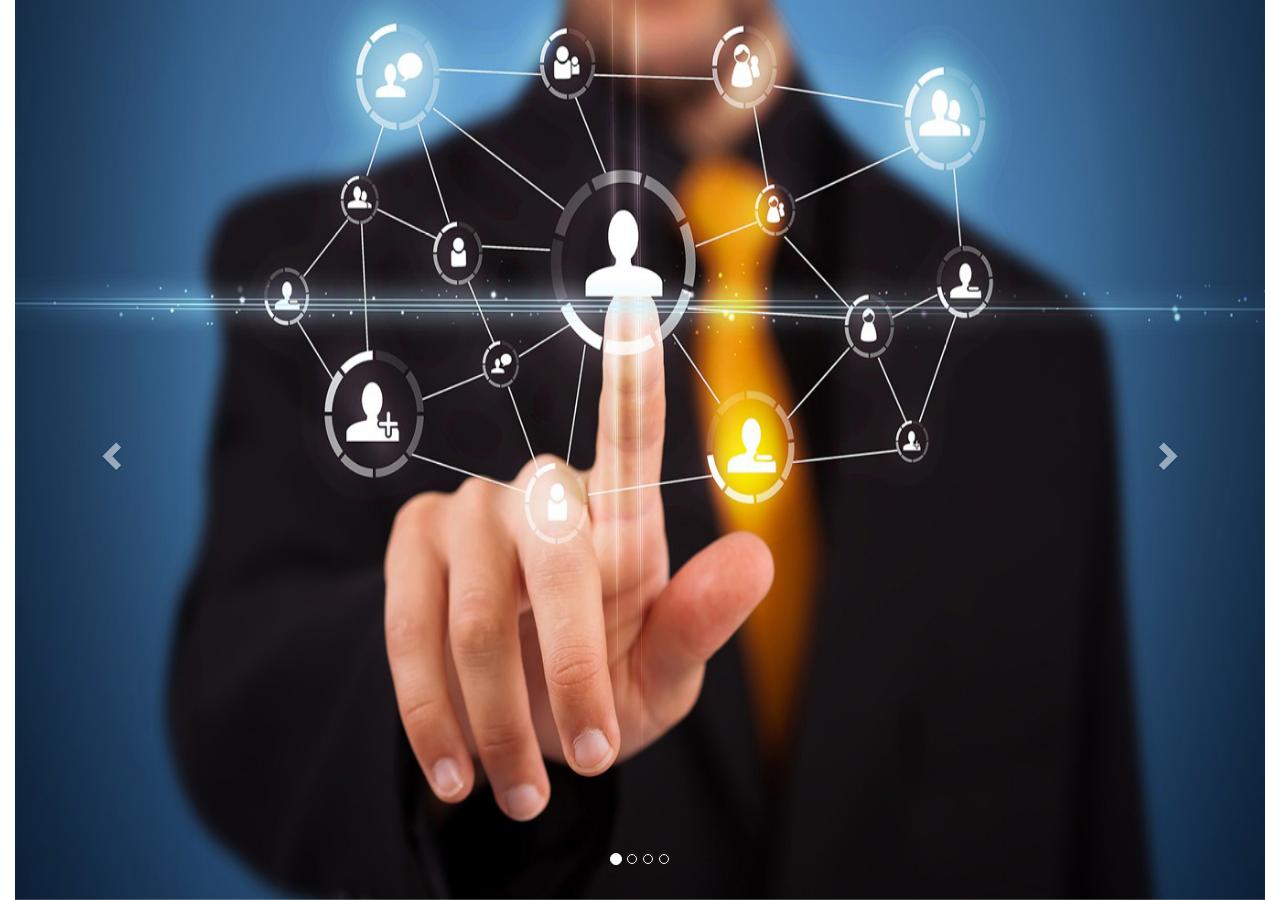
==== slider-page/slider.html @ 4c99e72b "12-07-2023" ====
<!DOCTYPE html>
<html lang="en">
<head>
  <title>Bootstrap Example</title>
  <meta charset="utf-8">
  <meta name="viewport" content="width=device-width, initial-scale=1">
  <link rel="stylesheet" href="https://maxcdn.bootstrapcdn.com/bootstrap/3.4.1/css/bootstrap.min.css">
  <script src="https://ajax.googleapis.com/ajax/libs/jquery/3.6.4/jquery.min.js"></script>
  <script src="https://maxcdn.bootstrapcdn.com/bootstrap/3.4.1/js/bootstrap.min.js"></script>
  <link rel="stylesheet" href="styles.css">
</head>
<body>

<div class="container">
  <div id="myCarousel" class="carousel slide" data-ride="carousel">
    <!-- Indicators -->
    <ol class="carousel-indicators">
      <li data-target="#myCarousel" data-slide-to="0" class="active"></li>
      <li data-target="#myCarousel" data-slide-to="1"></li>
      <li data-target="#myCarousel" data-slide-to="2"></li>
      <li data-target="#myCarousel" data-slide-to="3"></li>
    </ol>

    <!-- Wrapper for slides -->
    <div class="carousel-inner">
      <div class="item active">
        <img src="images/slide-1.jpg" style="height:100vh; width:100%;">
      </div>

      <div class="item">
        <img src="images/slide-2.jpg" style="height:100vh; width:100%;">
      </div>
    
      <div class="item">
        <img src="images/slide-3.jpg" style="height:100vh; width:100%;">
      </div>

      <div class="item">
        <img src="images/slide-4.jpg" style="height:100vh; width:100%;">
      </div>
    </div>

    <!-- Left and right controls -->
    <a class="left carousel-control" href="#myCarousel" data-slide="prev">
      <span class="glyphicon glyphicon-chevron-left"></span>
      <span class="sr-only">Previous</span>
    </a>
    <a class="right carousel-control" href="#myCarousel" data-slide="next">
      <span class="glyphicon glyphicon-chevron-right"></span>
      <span class="sr-only">Next</span>
    </a>
  </div>
</div>

</body>
</html>
---- slider-page/styles.css ----
.container{
    width:100vw;
}
.carousel-inner{
    height:100vh; 
    width:100%;
}
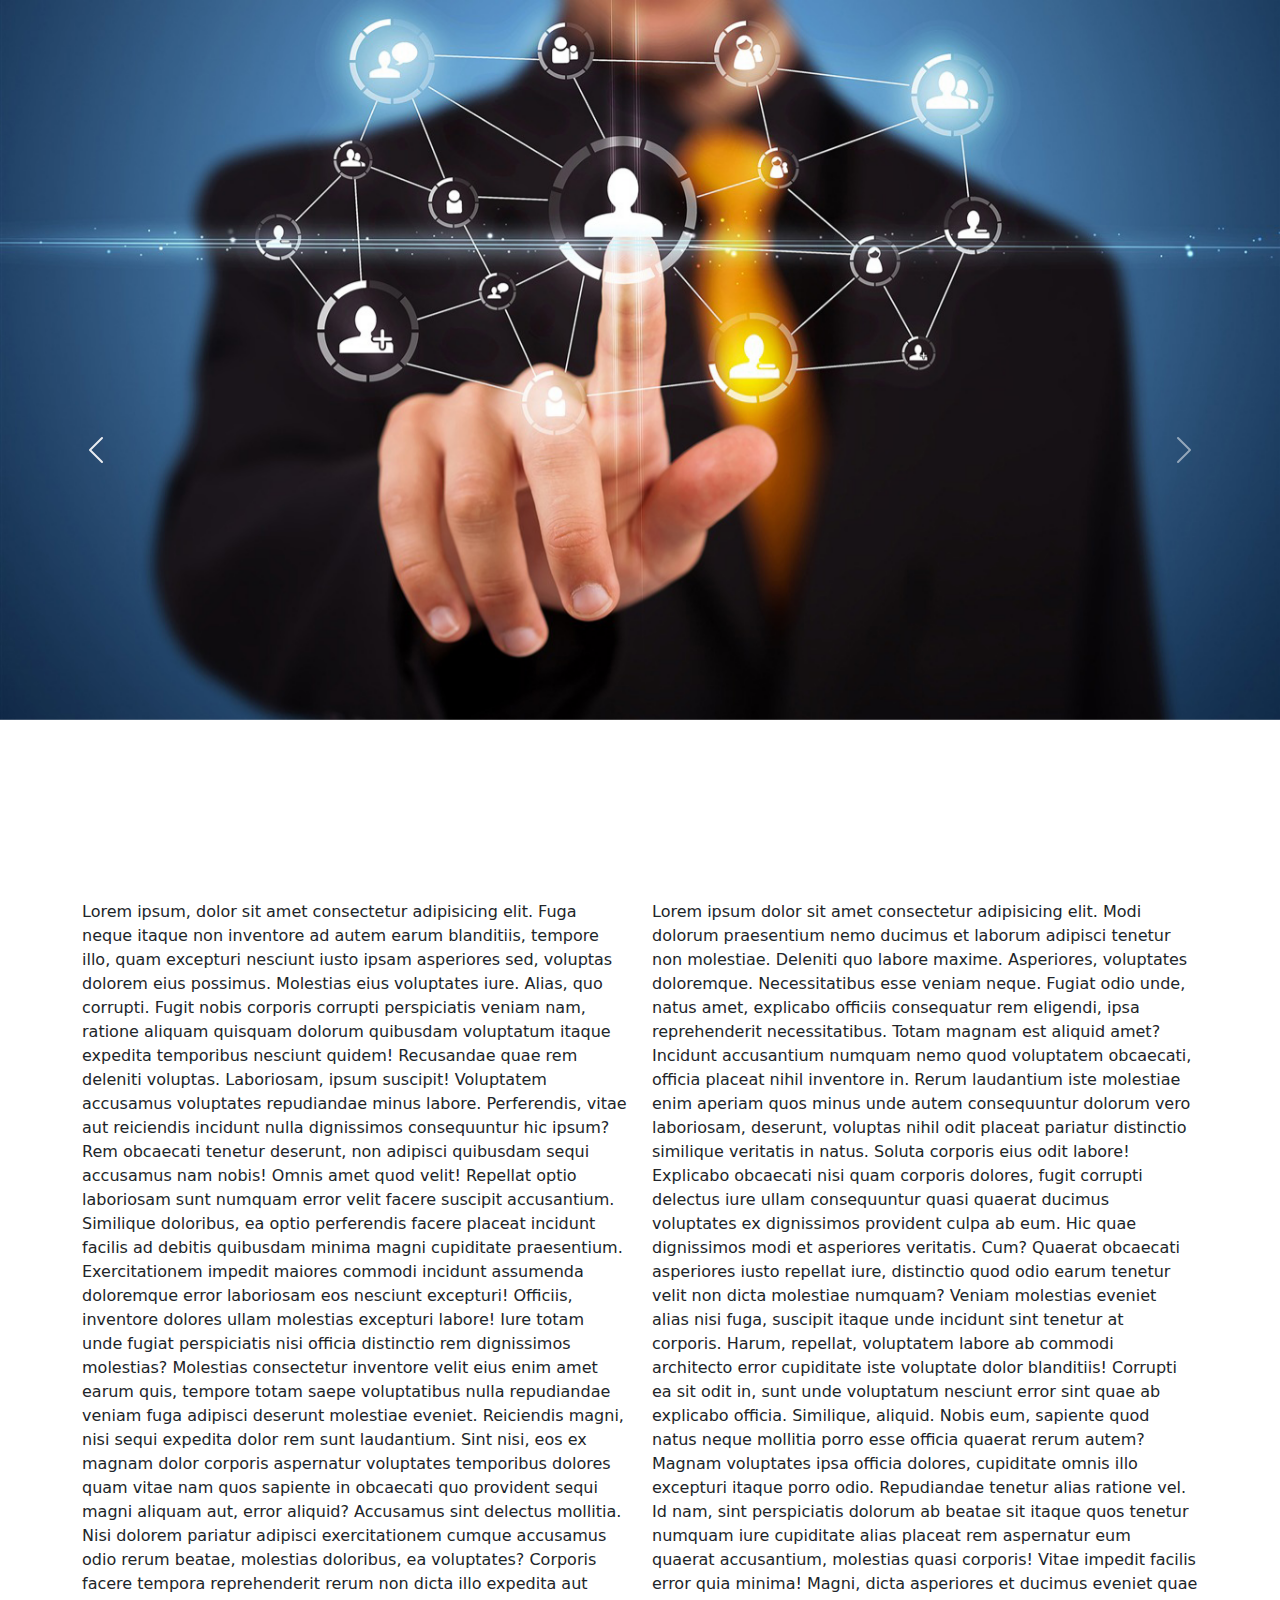
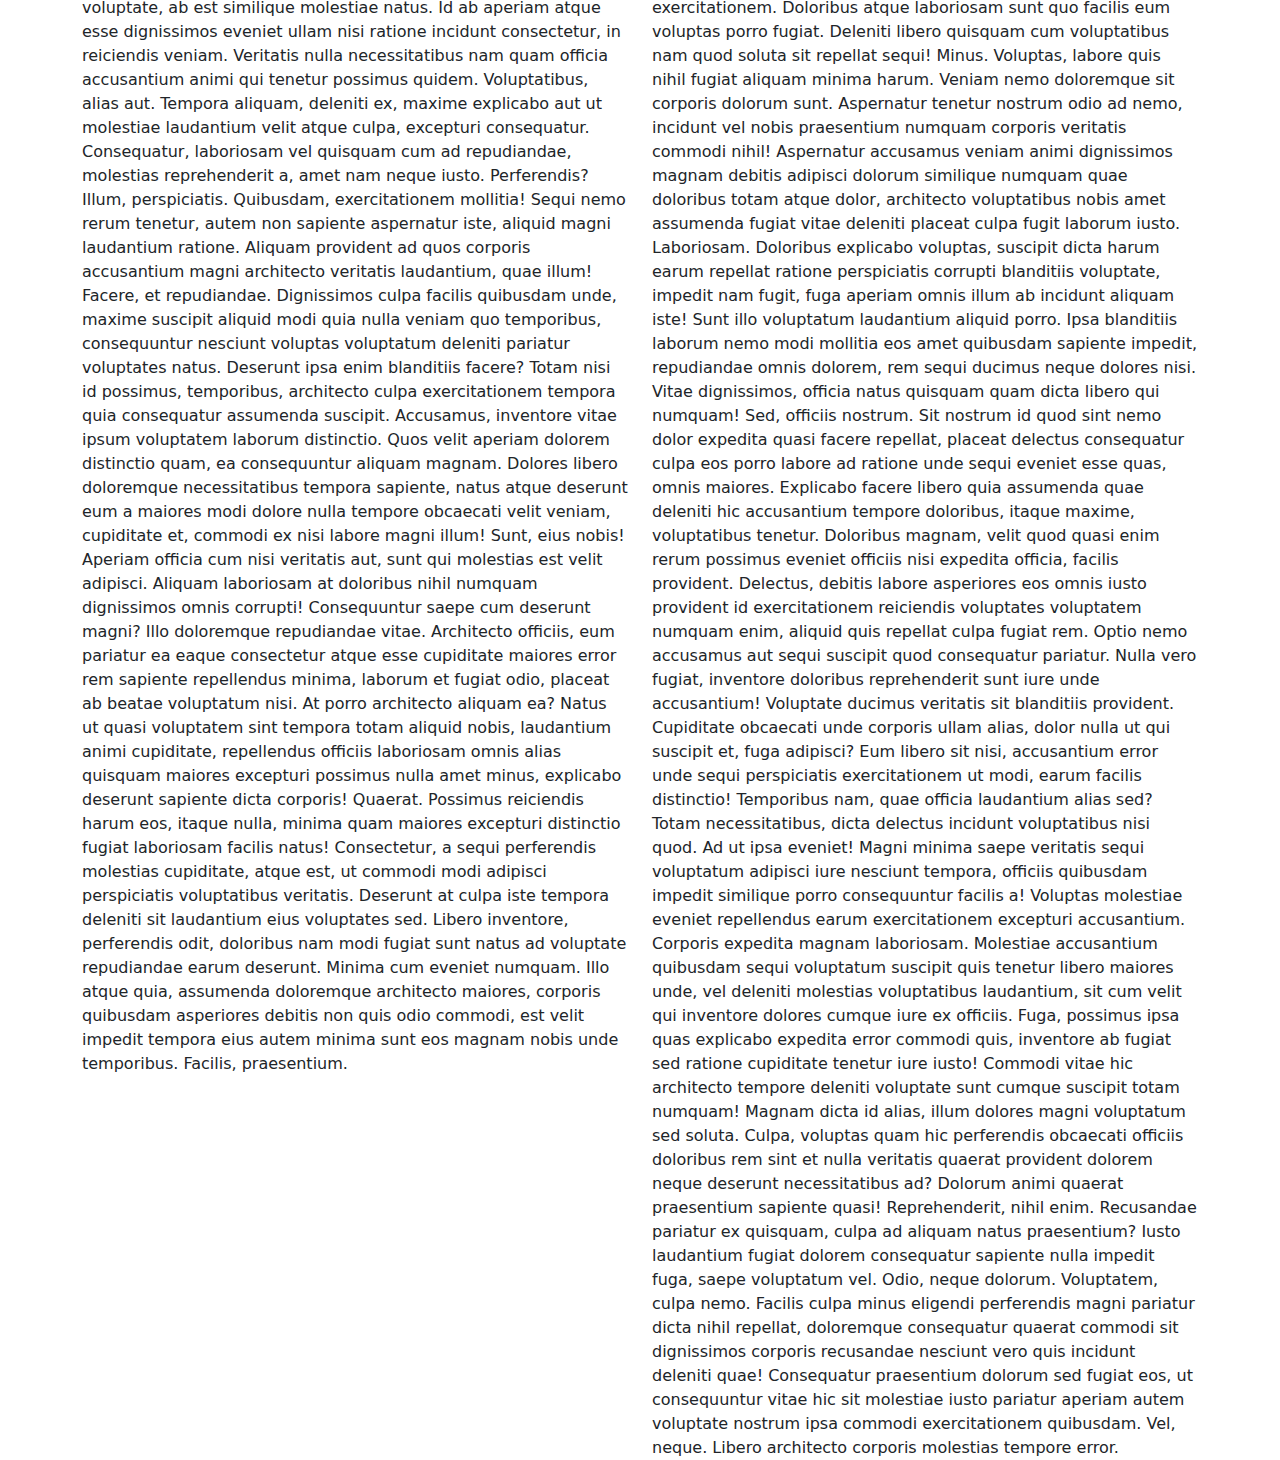
==== commit 36138fc9: "add paragraph" ====
--- a/slider-page/slider.html
+++ b/slider-page/slider.html
@@ -4,51 +4,100 @@
   <title>Bootstrap Example</title>
   <meta charset="utf-8">
   <meta name="viewport" content="width=device-width, initial-scale=1">
-  <link rel="stylesheet" href="https://maxcdn.bootstrapcdn.com/bootstrap/3.4.1/css/bootstrap.min.css">
-  <script src="https://ajax.googleapis.com/ajax/libs/jquery/3.6.4/jquery.min.js"></script>
-  <script src="https://maxcdn.bootstrapcdn.com/bootstrap/3.4.1/js/bootstrap.min.js"></script>
+  <link rel="stylesheet" href="https://cdn.jsdelivr.net/npm/bootstrap@5.3.0/dist/css/bootstrap.min.css">
+  <script src="https://cdn.jsdelivr.net/npm/bootstrap@5.3.0/dist/js/bootstrap.bundle.min.js"></script>
   <link rel="stylesheet" href="styles.css">
 </head>
 <body>
 
-<div class="container">
-  <div id="myCarousel" class="carousel slide" data-ride="carousel">
-    <!-- Indicators -->
-    <ol class="carousel-indicators">
-      <li data-target="#myCarousel" data-slide-to="0" class="active"></li>
-      <li data-target="#myCarousel" data-slide-to="1"></li>
-      <li data-target="#myCarousel" data-slide-to="2"></li>
-      <li data-target="#myCarousel" data-slide-to="3"></li>
-    </ol>
+<div id="myCarousel" class="carousel slide" data-bs-ride="carousel">
+  <!-- Indicators -->
+  <ol class="carousel-indicators" style="list-style-type: none">
+    <li data-bs-target="#myCarousel" data-bs-slide-to="0" class="active"></li>
+    <li data-bs-target="#myCarousel" data-bs-slide-to="1"></li>
+    <li data-bs-target="#myCarousel" data-bs-slide-to="2"></li>
+    <li data-bs-target="#myCarousel" data-bs-slide-to="3"></li>
+  </ol>
 
-    <!-- Wrapper for slides -->
-    <div class="carousel-inner">
-      <div class="item active">
-        <img src="images/slide-1.jpg" style="height:100vh; width:100%;">
-      </div>
-
-      <div class="item">
-        <img src="images/slide-2.jpg" style="height:100vh; width:100%;">
-      </div>
-    
-      <div class="item">
-        <img src="images/slide-3.jpg" style="height:100vh; width:100%;">
-      </div>
-
-      <div class="item">
-        <img src="images/slide-4.jpg" style="height:100vh; width:100%;">
-      </div>
+  <!-- Wrapper for slides -->
+  <div class="carousel-inner">
+    <div class="carousel-item active">
+      <img src="images/slide-1.jpg" class="d-block w-100">
     </div>
 
-    <!-- Left and right controls -->
-    <a class="left carousel-control" href="#myCarousel" data-slide="prev">
-      <span class="glyphicon glyphicon-chevron-left"></span>
-      <span class="sr-only">Previous</span>
-    </a>
-    <a class="right carousel-control" href="#myCarousel" data-slide="next">
-      <span class="glyphicon glyphicon-chevron-right"></span>
-      <span class="sr-only">Next</span>
-    </a>
+    <div class="carousel-item">
+      <img src="images/slide-2.jpg" class="d-block w-100">
+    </div>
+
+    <div class="carousel-item">
+      <img src="images/slide-3.jpg" class="d-block w-100">
+    </div>
+
+    <div class="carousel-item">
+      <img src="images/slide-4.jpg" class="d-block w-100">
+    </div>
+  </div>
+
+  <!-- Left and right controls -->
+  <button class="carousel-control-prev" type="button" data-bs-target="#myCarousel" data-bs-slide="prev">
+    <span class="carousel-control-prev-icon" aria-hidden="true"></span>
+    <span class="visually-hidden">Previous</span>
+  </button>
+  <button class="carousel-control-next" type="button" data-bs-target="#myCarousel" data-bs-slide="next">
+    <span class="carousel-control-next-icon" aria-hidden="true"></span>
+    <span class="visually-hidden">Next</span>
+  </button>
+</div>
+<div class="container">
+  <div class="row">
+    <div class="col-md-6">Lorem ipsum, dolor sit amet consectetur adipisicing elit. Fuga neque itaque non inventore ad autem earum blanditiis, tempore illo, quam excepturi nesciunt iusto ipsam asperiores sed, voluptas dolorem eius possimus.
+    Molestias eius voluptates iure. Alias, quo corrupti. Fugit nobis corporis corrupti perspiciatis veniam nam, ratione aliquam quisquam dolorum quibusdam voluptatum itaque expedita temporibus nesciunt quidem! Recusandae quae rem deleniti voluptas.
+    Laboriosam, ipsum suscipit! Voluptatem accusamus voluptates repudiandae minus labore. Perferendis, vitae aut reiciendis incidunt nulla dignissimos consequuntur hic ipsum? Rem obcaecati tenetur deserunt, non adipisci quibusdam sequi accusamus nam nobis!
+    Omnis amet quod velit! Repellat optio laboriosam sunt numquam error velit facere suscipit accusantium. Similique doloribus, ea optio perferendis facere placeat incidunt facilis ad debitis quibusdam minima magni cupiditate praesentium.
+    Exercitationem impedit maiores commodi incidunt assumenda doloremque error laboriosam eos nesciunt excepturi! Officiis, inventore dolores ullam molestias excepturi labore! Iure totam unde fugiat perspiciatis nisi officia distinctio rem dignissimos molestias?
+    Molestias consectetur inventore velit eius enim amet earum quis, tempore totam saepe voluptatibus nulla repudiandae veniam fuga adipisci deserunt molestiae eveniet. Reiciendis magni, nisi sequi expedita dolor rem sunt laudantium.
+    Sint nisi, eos ex magnam dolor corporis aspernatur voluptates temporibus dolores quam vitae nam quos sapiente in obcaecati quo provident sequi magni aliquam aut, error aliquid? Accusamus sint delectus mollitia.
+    Nisi dolorem pariatur adipisci exercitationem cumque accusamus odio rerum beatae, molestias doloribus, ea voluptates? Corporis facere tempora reprehenderit rerum non dicta illo expedita aut voluptate, ab est similique molestiae natus.
+    Id ab aperiam atque esse dignissimos eveniet ullam nisi ratione incidunt consectetur, in reiciendis veniam. Veritatis nulla necessitatibus nam quam officia accusantium animi qui tenetur possimus quidem. Voluptatibus, alias aut.
+    Tempora aliquam, deleniti ex, maxime explicabo aut ut molestiae laudantium velit atque culpa, excepturi consequatur. Consequatur, laboriosam vel quisquam cum ad repudiandae, molestias reprehenderit a, amet nam neque iusto. Perferendis?
+    Illum, perspiciatis. Quibusdam, exercitationem mollitia! Sequi nemo rerum tenetur, autem non sapiente aspernatur iste, aliquid magni laudantium ratione. Aliquam provident ad quos corporis accusantium magni architecto veritatis laudantium, quae illum!
+    Facere, et repudiandae. Dignissimos culpa facilis quibusdam unde, maxime suscipit aliquid modi quia nulla veniam quo temporibus, consequuntur nesciunt voluptas voluptatum deleniti pariatur voluptates natus. Deserunt ipsa enim blanditiis facere?
+    Totam nisi id possimus, temporibus, architecto culpa exercitationem tempora quia consequatur assumenda suscipit. Accusamus, inventore vitae ipsum voluptatem laborum distinctio. Quos velit aperiam dolorem distinctio quam, ea consequuntur aliquam magnam.
+    Dolores libero doloremque necessitatibus tempora sapiente, natus atque deserunt eum a maiores modi dolore nulla tempore obcaecati velit veniam, cupiditate et, commodi ex nisi labore magni illum! Sunt, eius nobis!
+    Aperiam officia cum nisi veritatis aut, sunt qui molestias est velit adipisci. Aliquam laboriosam at doloribus nihil numquam dignissimos omnis corrupti! Consequuntur saepe cum deserunt magni? Illo doloremque repudiandae vitae.
+    Architecto officiis, eum pariatur ea eaque consectetur atque esse cupiditate maiores error rem sapiente repellendus minima, laborum et fugiat odio, placeat ab beatae voluptatum nisi. At porro architecto aliquam ea?
+    Natus ut quasi voluptatem sint tempora totam aliquid nobis, laudantium animi cupiditate, repellendus officiis laboriosam omnis alias quisquam maiores excepturi possimus nulla amet minus, explicabo deserunt sapiente dicta corporis! Quaerat.
+    Possimus reiciendis harum eos, itaque nulla, minima quam maiores excepturi distinctio fugiat laboriosam facilis natus! Consectetur, a sequi perferendis molestias cupiditate, atque est, ut commodi modi adipisci perspiciatis voluptatibus veritatis.
+    Deserunt at culpa iste tempora deleniti sit laudantium eius voluptates sed. Libero inventore, perferendis odit, doloribus nam modi fugiat sunt natus ad voluptate repudiandae earum deserunt. Minima cum eveniet numquam.
+    Illo atque quia, assumenda doloremque architecto maiores, corporis quibusdam asperiores debitis non quis odio commodi, est velit impedit tempora eius autem minima sunt eos magnam nobis unde temporibus. Facilis, praesentium.</div>
+    <div class="col-md-6">
+      Lorem ipsum dolor sit amet consectetur adipisicing elit. Modi dolorum praesentium nemo ducimus et laborum adipisci tenetur non molestiae. Deleniti quo labore maxime. Asperiores, voluptates doloremque. Necessitatibus esse veniam neque.
+      Fugiat odio unde, natus amet, explicabo officiis consequatur rem eligendi, ipsa reprehenderit necessitatibus. Totam magnam est aliquid amet? Incidunt accusantium numquam nemo quod voluptatem obcaecati, officia placeat nihil inventore in.
+      Rerum laudantium iste molestiae enim aperiam quos minus unde autem consequuntur dolorum vero laboriosam, deserunt, voluptas nihil odit placeat pariatur distinctio similique veritatis in natus. Soluta corporis eius odit labore!
+      Explicabo obcaecati nisi quam corporis dolores, fugit corrupti delectus iure ullam consequuntur quasi quaerat ducimus voluptates ex dignissimos provident culpa ab eum. Hic quae dignissimos modi et asperiores veritatis. Cum?
+      Quaerat obcaecati asperiores iusto repellat iure, distinctio quod odio earum tenetur velit non dicta molestiae numquam? Veniam molestias eveniet alias nisi fuga, suscipit itaque unde incidunt sint tenetur at corporis.
+      Harum, repellat, voluptatem labore ab commodi architecto error cupiditate iste voluptate dolor blanditiis! Corrupti ea sit odit in, sunt unde voluptatum nesciunt error sint quae ab explicabo officia. Similique, aliquid.
+      Nobis eum, sapiente quod natus neque mollitia porro esse officia quaerat rerum autem? Magnam voluptates ipsa officia dolores, cupiditate omnis illo excepturi itaque porro odio. Repudiandae tenetur alias ratione vel.
+      Id nam, sint perspiciatis dolorum ab beatae sit itaque quos tenetur numquam iure cupiditate alias placeat rem aspernatur eum quaerat accusantium, molestias quasi corporis! Vitae impedit facilis error quia minima!
+      Magni, dicta asperiores et ducimus eveniet quae exercitationem. Doloribus atque laboriosam sunt quo facilis eum voluptas porro fugiat. Deleniti libero quisquam cum voluptatibus nam quod soluta sit repellat sequi! Minus.
+      Voluptas, labore quis nihil fugiat aliquam minima harum. Veniam nemo doloremque sit corporis dolorum sunt. Aspernatur tenetur nostrum odio ad nemo, incidunt vel nobis praesentium numquam corporis veritatis commodi nihil!
+      Aspernatur accusamus veniam animi dignissimos magnam debitis adipisci dolorum similique numquam quae doloribus totam atque dolor, architecto voluptatibus nobis amet assumenda fugiat vitae deleniti placeat culpa fugit laborum iusto. Laboriosam.
+      Doloribus explicabo voluptas, suscipit dicta harum earum repellat ratione perspiciatis corrupti blanditiis voluptate, impedit nam fugit, fuga aperiam omnis illum ab incidunt aliquam iste! Sunt illo voluptatum laudantium aliquid porro.
+      Ipsa blanditiis laborum nemo modi mollitia eos amet quibusdam sapiente impedit, repudiandae omnis dolorem, rem sequi ducimus neque dolores nisi. Vitae dignissimos, officia natus quisquam quam dicta libero qui numquam!
+      Sed, officiis nostrum. Sit nostrum id quod sint nemo dolor expedita quasi facere repellat, placeat delectus consequatur culpa eos porro labore ad ratione unde sequi eveniet esse quas, omnis maiores.
+      Explicabo facere libero quia assumenda quae deleniti hic accusantium tempore doloribus, itaque maxime, voluptatibus tenetur. Doloribus magnam, velit quod quasi enim rerum possimus eveniet officiis nisi expedita officia, facilis provident.
+      Delectus, debitis labore asperiores eos omnis iusto provident id exercitationem reiciendis voluptates voluptatem numquam enim, aliquid quis repellat culpa fugiat rem. Optio nemo accusamus aut sequi suscipit quod consequatur pariatur.
+      Nulla vero fugiat, inventore doloribus reprehenderit sunt iure unde accusantium! Voluptate ducimus veritatis sit blanditiis provident. Cupiditate obcaecati unde corporis ullam alias, dolor nulla ut qui suscipit et, fuga adipisci?
+      Eum libero sit nisi, accusantium error unde sequi perspiciatis exercitationem ut modi, earum facilis distinctio! Temporibus nam, quae officia laudantium alias sed? Totam necessitatibus, dicta delectus incidunt voluptatibus nisi quod.
+      Ad ut ipsa eveniet! Magni minima saepe veritatis sequi voluptatum adipisci iure nesciunt tempora, officiis quibusdam impedit similique porro consequuntur facilis a! Voluptas molestiae eveniet repellendus earum exercitationem excepturi accusantium.
+      Corporis expedita magnam laboriosam. Molestiae accusantium quibusdam sequi voluptatum suscipit quis tenetur libero maiores unde, vel deleniti molestias voluptatibus laudantium, sit cum velit qui inventore dolores cumque iure ex officiis.
+      Fuga, possimus ipsa quas explicabo expedita error commodi quis, inventore ab fugiat sed ratione cupiditate tenetur iure iusto! Commodi vitae hic architecto tempore deleniti voluptate sunt cumque suscipit totam numquam!
+      Magnam dicta id alias, illum dolores magni voluptatum sed soluta. Culpa, voluptas quam hic perferendis obcaecati officiis doloribus rem sint et nulla veritatis quaerat provident dolorem neque deserunt necessitatibus ad?
+      Dolorum animi quaerat praesentium sapiente quasi! Reprehenderit, nihil enim. Recusandae pariatur ex quisquam, culpa ad aliquam natus praesentium? Iusto laudantium fugiat dolorem consequatur sapiente nulla impedit fuga, saepe voluptatum vel.
+      Odio, neque dolorum. Voluptatem, culpa nemo. Facilis culpa minus eligendi perferendis magni pariatur dicta nihil repellat, doloremque consequatur quaerat commodi sit dignissimos corporis recusandae nesciunt vero quis incidunt deleniti quae!
+      Consequatur praesentium dolorum sed fugiat eos, ut consequuntur vitae hic sit molestiae iusto pariatur aperiam autem voluptate nostrum ipsa commodi exercitationem quibusdam. Vel, neque. Libero architecto corporis molestias tempore error.
+    </div>
+    
   </div>
 </div>
 
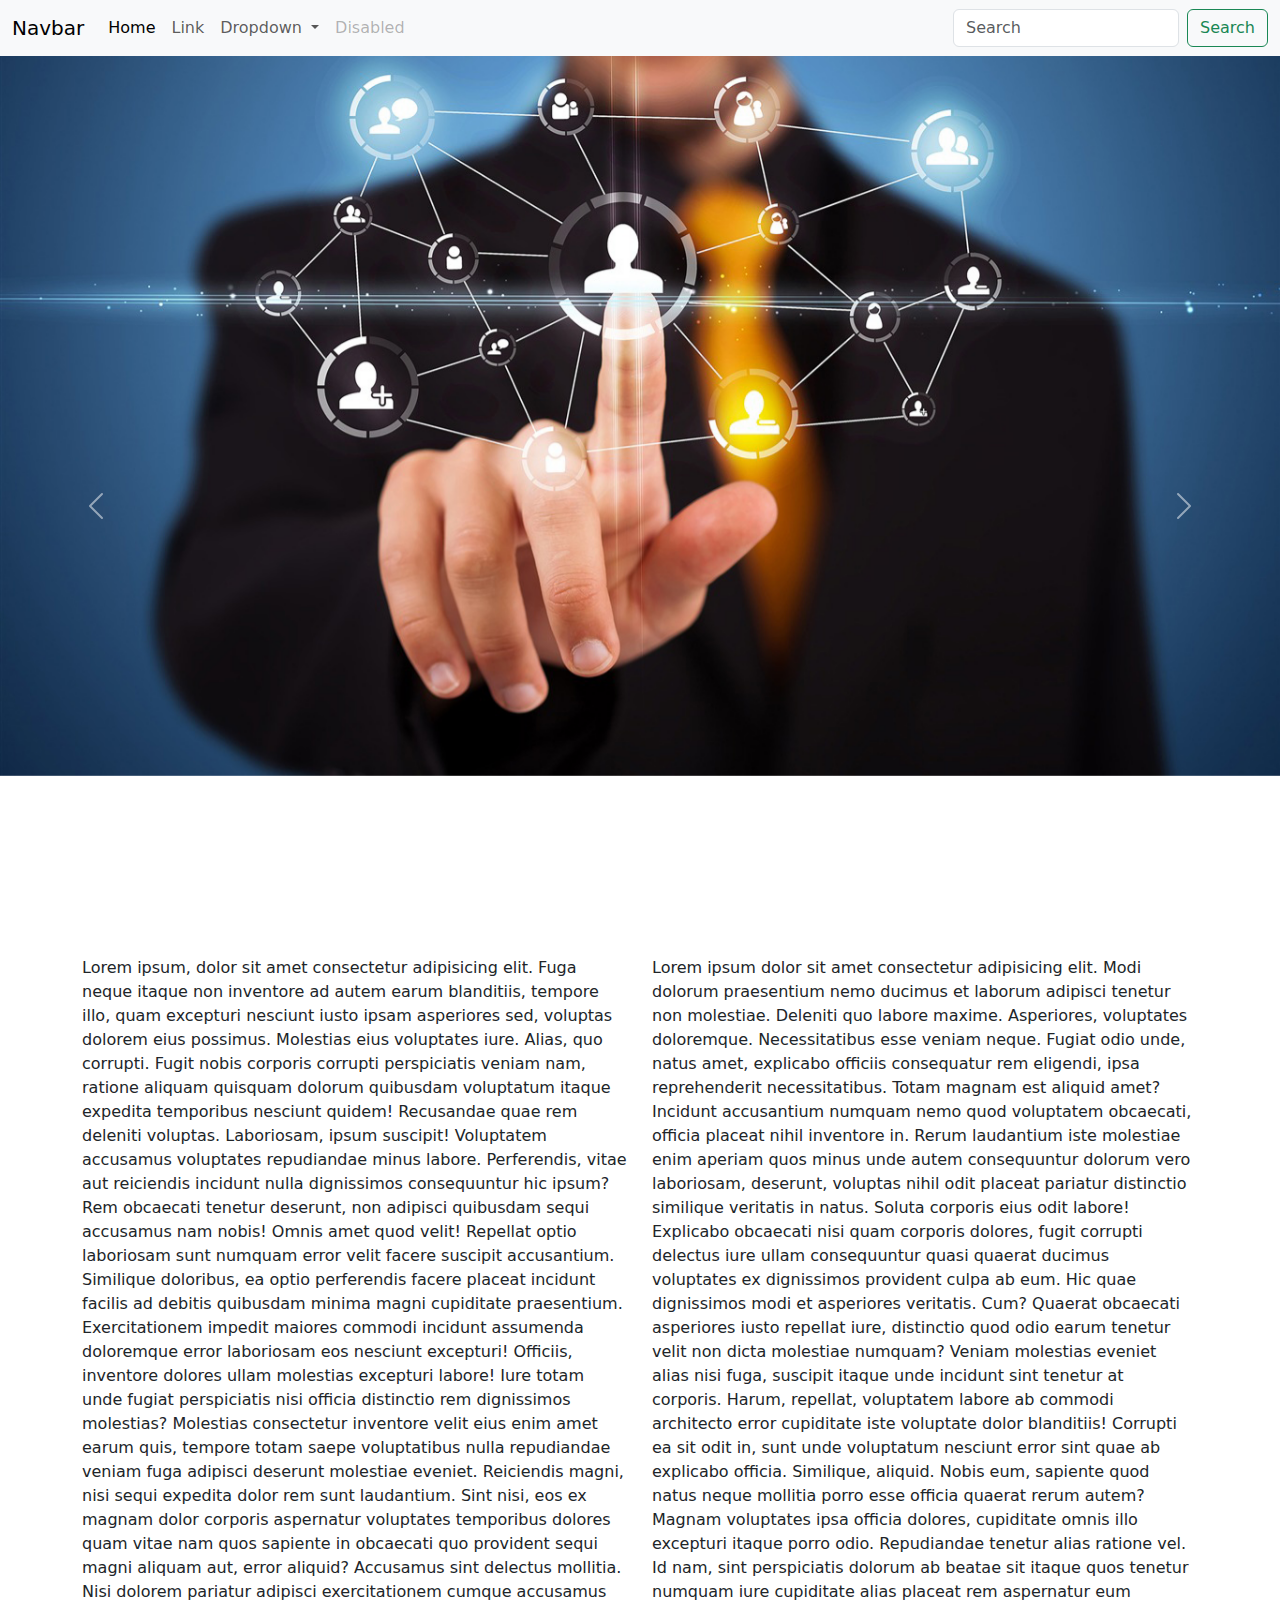
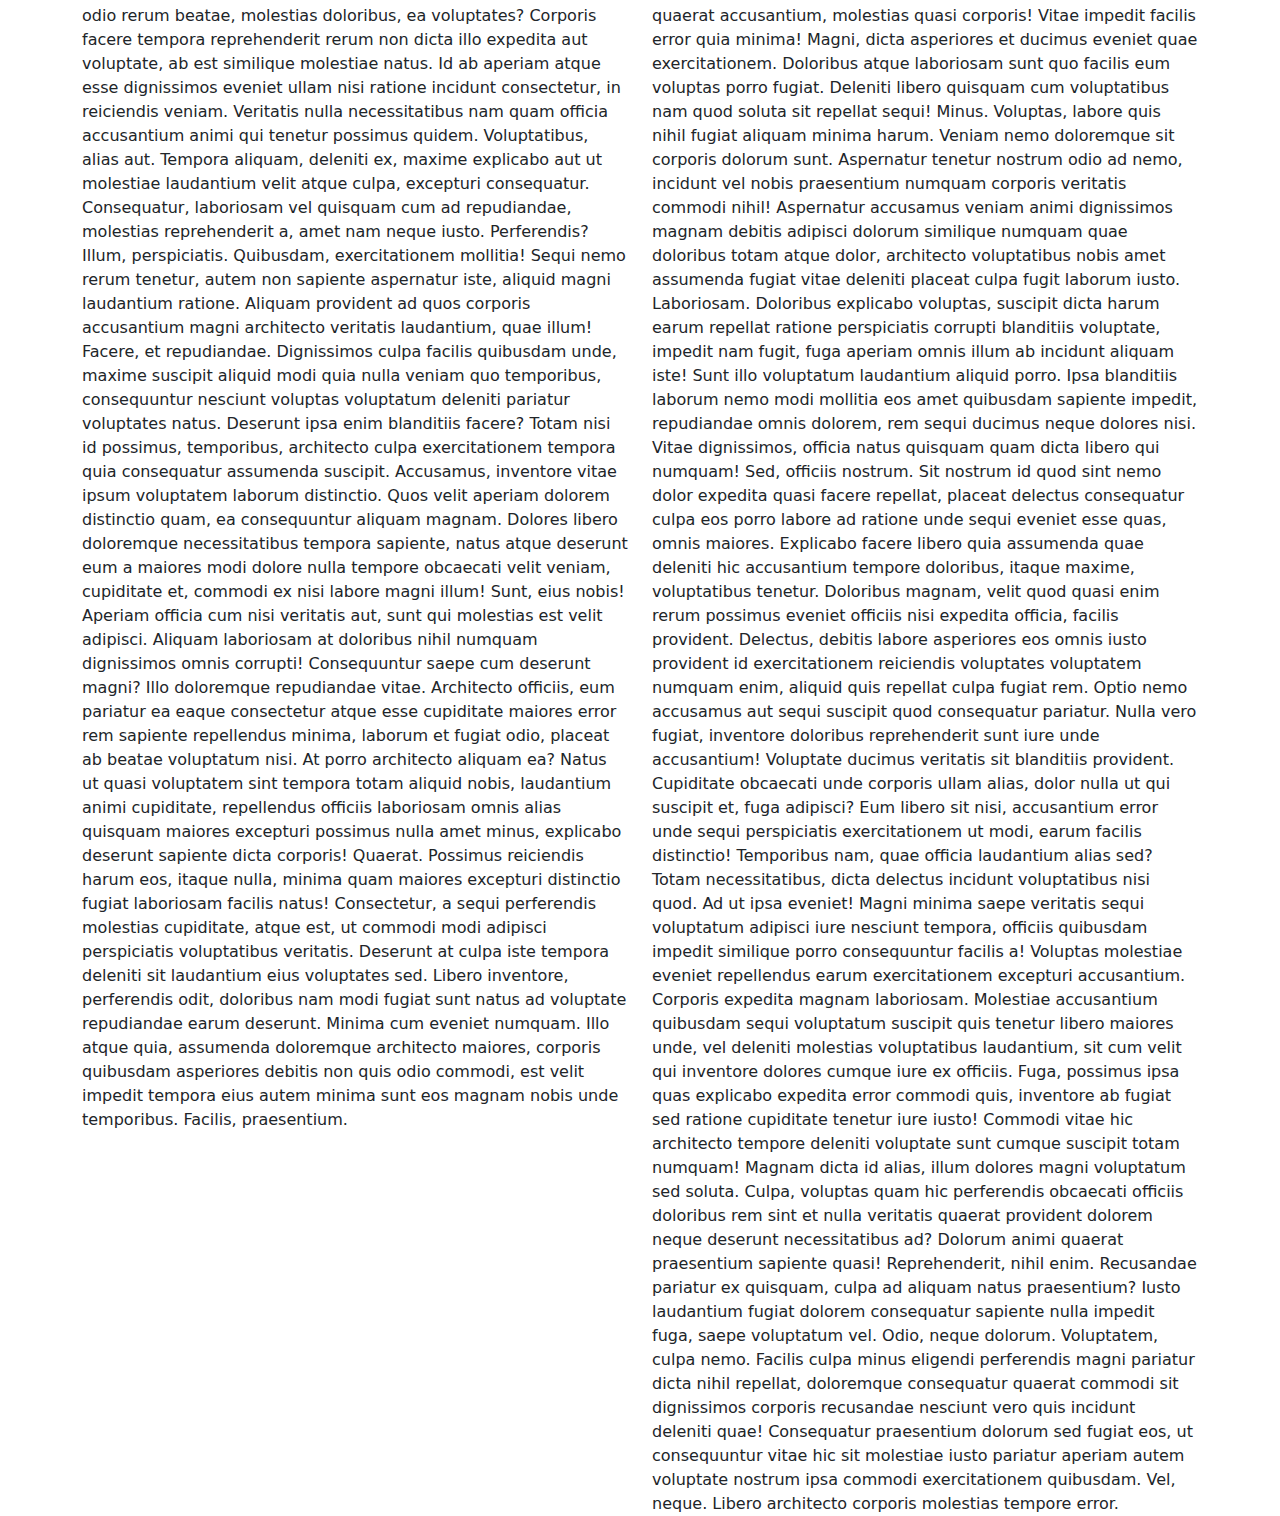
==== commit d4e07580: "navbar modify" ====
--- a/slider-page/slider.html
+++ b/slider-page/slider.html
@@ -9,7 +9,42 @@
   <link rel="stylesheet" href="styles.css">
 </head>
 <body>
-
+  <nav class="navbar navbar-expand-lg bg-body-tertiary">
+    <div class="container-fluid">
+      <a class="navbar-brand" href="#">Navbar</a>
+      <button class="navbar-toggler" type="button" data-bs-toggle="collapse" data-bs-target="#navbarSupportedContent" aria-controls="navbarSupportedContent" aria-expanded="false" aria-label="Toggle navigation">
+        <span class="navbar-toggler-icon"></span>
+      </button>
+      <div class="collapse navbar-collapse" id="navbarSupportedContent">
+        <ul class="navbar-nav me-auto mb-2 mb-lg-0">
+          <li class="nav-item">
+            <a class="nav-link active" aria-current="page" href="#">Home</a>
+          </li>
+          <li class="nav-item">
+            <a class="nav-link" href="#">Link</a>
+          </li>
+          <li class="nav-item dropdown">
+            <a class="nav-link dropdown-toggle" href="#" role="button" data-bs-toggle="dropdown" aria-expanded="false">
+              Dropdown
+            </a>
+            <ul class="dropdown-menu">
+              <li><a class="dropdown-item" href="#">Action</a></li>
+              <li><a class="dropdown-item" href="#">Another action</a></li>
+              <li><hr class="dropdown-divider"></li>
+              <li><a class="dropdown-item" href="#">Something else here</a></li>
+            </ul>
+          </li>
+          <li class="nav-item">
+            <a class="nav-link disabled">Disabled</a>
+          </li>
+        </ul>
+        <form class="d-flex" role="search">
+          <input class="form-control me-2" type="search" placeholder="Search" aria-label="Search">
+          <button class="btn btn-outline-success" type="submit">Search</button>
+        </form>
+      </div>
+    </div>
+  </nav>
 <div id="myCarousel" class="carousel slide" data-bs-ride="carousel">
   <!-- Indicators -->
   <ol class="carousel-indicators" style="list-style-type: none">
